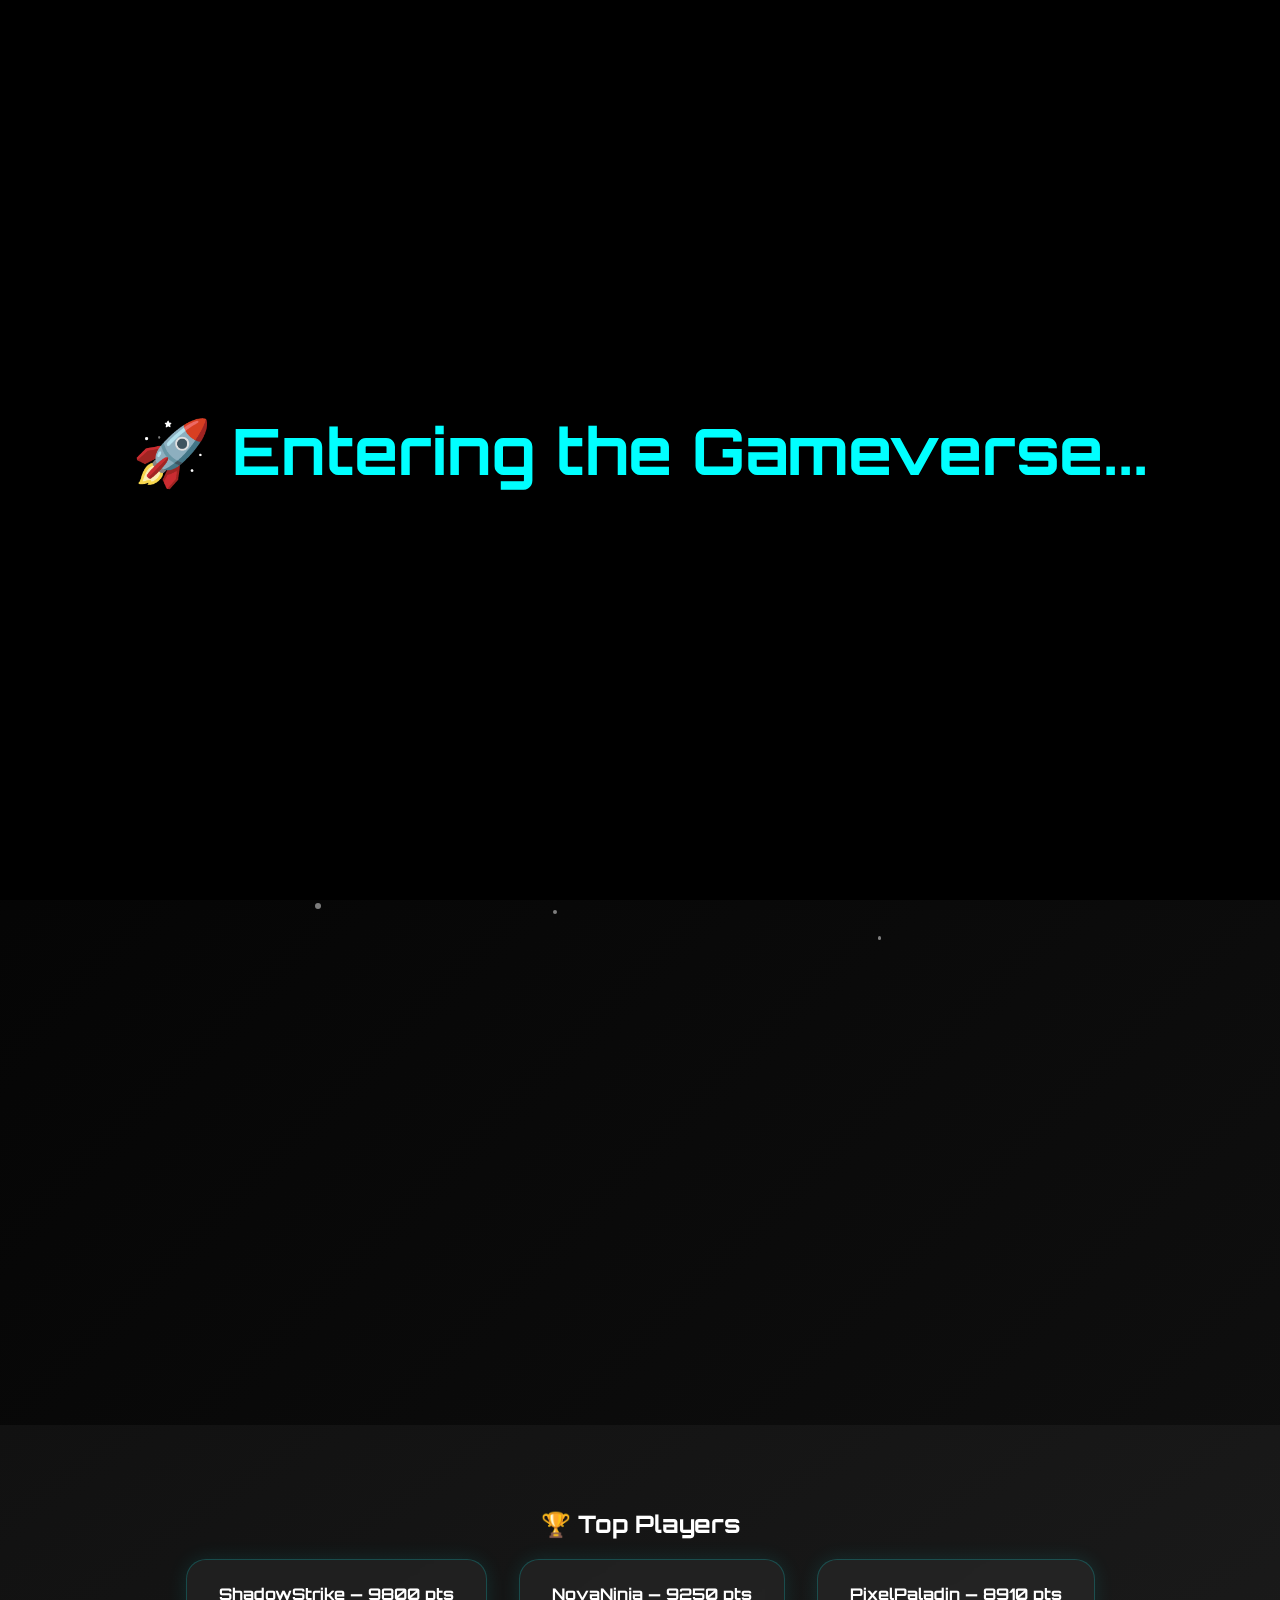
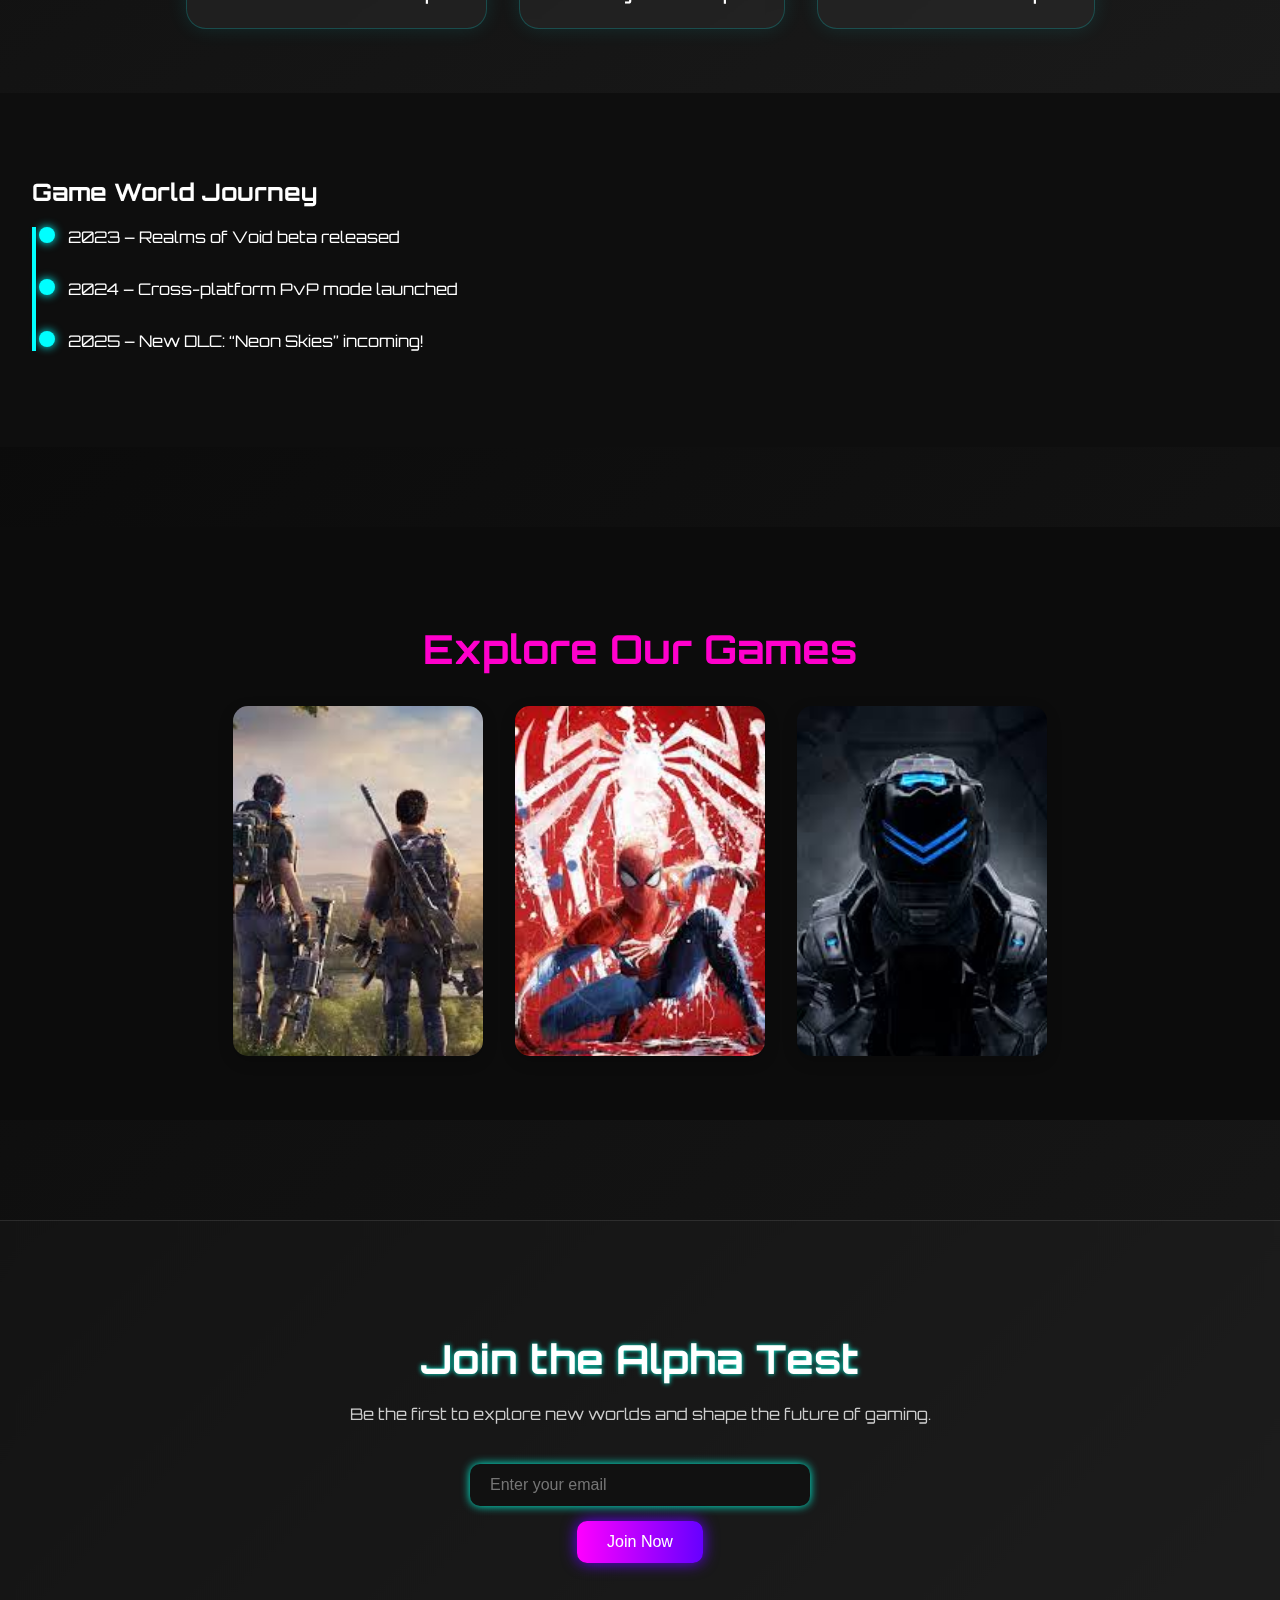
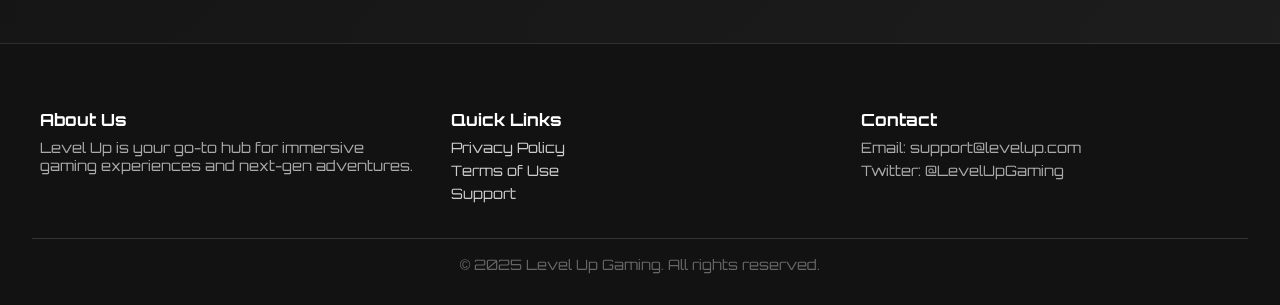
==== index.html @ 495de4a6 "Add files via upload" ====
<!DOCTYPE html>
<html lang="en">
<head>
  <meta charset="UTF-8" />
  <meta name="viewport" content="width=device-width, initial-scale=1.0" />
  <title>Level Up - Gaming Portal</title>
  <link href="https://fonts.googleapis.com/css2?family=Orbitron:wght@700&display=swap" rel="stylesheet">
  <link rel="stylesheet" href="style.css">
</head>
<body>
  <!-- Navbar -->
  <nav class="navbar">
    <div class="nav-logo">🎮 Level Up</div>
    <ul class="nav-links">
      <li><a href="#">Home</a></li>
      <li><a href="#">Games</a></li>
      <li><a href="about.html">About</a></li>
      <li><a href="contact.html">Contact</a></li>
    </ul>
  </nav>

  <!-- Loading Screen -->
<div id="loading-screen">
  <h1>🚀 Entering the Gameverse...</h1>
</div>


<!-- Parallax Background -->
<div class="parallax-container">
  <div class="parallax-layer layer-stars"></div>
  <div class="parallax-layer layer-planets"></div>
  <div class="parallax-layer layer-mist"></div>
</div>


  <!-- Hero Section -->
  <div class="hero">
    <div class="particles" id="particles"></div>
    <h1>LEVEL UP</h1>
    <p>Dive into the future of immersive gaming with breathtaking 3D experiences.</p>
    <button class="cta-button"  onclick="location.href='explore.html'">Explore Worlds</button>
  </div>

  <!-- Notification Message (Between Hero and Welcome) -->
<div class="notification">
  <p>🚀 New game worlds unlocked! Are you ready to explore?</p>
</div>



  <!-- Welcome Section -->
<section class="welcome">
  <h2>Welcome to the Future of Gaming</h2>
  <p>Get ready for immersive experiences like never before!</p>
  <button class="cta-button" onclick="location.href='join.html'">Join the Revolution</button>
</section>
<br>
<br>
<br>


<!-- Leaderboard Section -->
<section class="leaderboard">
  <h2>🏆 Top Players</h2>
  <div class="player-cards">
    <div class="player-card">ShadowStrike — 9800 pts</div>
    <div class="player-card">NovaNinja — 9250 pts</div>
    <div class="player-card">PixelPaladin — 8910 pts</div>
  </div>
</section>

<!-- Timeline Section -->
<section class="timeline">
  <h2>Game World Journey</h2>
  <ul>
    <li><span class="dot"></span><p>2023 – Realms of Void beta released</p></li>
    <li><span class="dot"></span><p>2024 – Cross-platform PvP mode launched</p></li>
    <li><span class="dot"></span><p>2025 – New DLC: “Neon Skies” incoming!</p></li>
  </ul>
</section>

<!-- Image Gallery Section -->
<section class="gallery">
  <h2>Explore Our Games</h2>
  <div class="gallery-container">
    <div class="gallery-item">
      <img src="game1.jpeg" alt="Game 1" />
      <div class="hover-overlay">Explore Now</div>
    </div>
    <div class="gallery-item">
      <img src="game2.jpeg" alt="Game 2" />
      <div class="hover-overlay">Explore Now</div>
    </div>
    <div class="gallery-item">
      <img src="game3.jpeg" alt="Game 3" />
      <div class="hover-overlay">Explore Now</div>
    </div>
  </div>
</section>
<!-- Cursor Trail Container  -->
<div id="cursor-trail"></div>

<!-- Join Alpha Section -->
<section class="join-alpha">
  <h2>Join the Alpha Test</h2>
  <p>Be the first to explore new worlds and shape the future of gaming.</p>
  <form class="alpha-form">
    <input type="email" placeholder="Enter your email" required />
    <button type="submit">Join Now</button>
  </form>
</section>




  <!-- Footer -->
  <footer class="footer">
    <div class="footer-container">
      <div>
        <h3>About Us</h3>
        <p>Level Up is your go-to hub for immersive gaming experiences and next-gen adventures.</p>
      </div>
      <div>
        <h3>Quick Links</h3>
        <ul>
          <li><a href="#">Privacy Policy</a></li>
          <li><a href="#">Terms of Use</a></li>
          <li><a href="#">Support</a></li>
        </ul>
      </div>
      <div>
        <h3>Contact</h3>
        <p>Email: support@levelup.com</p>
        <p>Twitter: @LevelUpGaming</p>
      </div>
    </div>
    <div class="footer-bottom">© 2025 Level Up Gaming. All rights reserved.</div>
  </footer>

  <!-- External JavaScript -->
  <script src="script.js"></script>
</body>
</html>
---- style.css ----
/* Reset & Base */
body {
    margin: 0;
    padding: 0;
    font-family: 'Orbitron', sans-serif;
    background: linear-gradient(135deg, #000000, #1a1a1a);
    color: white;
    overflow-x: hidden;
    scroll-behavior: smooth;
  }
  
  a {
    text-decoration: none;
    color: inherit;
  }
  
  ul {
    list-style: none;
    padding: 0;
    margin: 0;
  }
  
  /* Navbar */
  .navbar {
    display: flex;
    justify-content: space-between;
    align-items: center;
    padding: 1rem 2rem;
    background: #0e0e0e;
    position: sticky;
    top: 0;
    z-index: 100;
    box-shadow: 0 0 10px rgba(255, 0, 255, 0.3);
  }
  
  .nav-logo {
    font-size: 1.8rem;
    font-weight: bold;
    background: linear-gradient(90deg, #ffcc00, #ff00ff);
    -webkit-background-clip: text;
    background-clip: text;
    -webkit-text-fill-color: transparent;
    color: transparent;
  }
  
  .nav-links {
    display: flex;
    gap: 1.5rem;
  }
  
  .nav-links li a {
    color: #fff;
    font-size: 1rem;
    transition: color 0.3s ease;
  }
  
  .nav-links li a:hover {
    color: #ff00cc;
  }
  
  /* Hero Section */
  .hero {
    height: 100vh;
    display: flex;
    flex-direction: column;
    align-items: center;
    justify-content: center;
    text-align: center;
    perspective: 1000px;
    position: relative;
    overflow: hidden;
  }
  
  .hero h1 {
    font-size: 4.5rem;
    background: linear-gradient(90deg, #ffcc00, #ff00ff, #6600ff);
    background-clip: text;
    -webkit-background-clip: text;
    color: transparent;
    -webkit-text-fill-color: transparent;
    transform: rotateX(10deg);
    animation: fadeInZoom 2s ease forwards;
  }
  
  .hero p {
    font-size: 1.2rem;
    color: #ccc;
    max-width: 600px;
    margin-top: 1rem;
    animation: slideUp 1.5s ease forwards;
    opacity: 0;
    transform: translateY(40px);
    animation-delay: 1s;
  }
  
  .cta-button{
    margin-top: 2rem;
    padding: 1rem 2rem;
    background: linear-gradient(90deg, #4e00ff, #ff0080);
    border: none;
    color: white;
    font-size: 1rem;
    border-radius: 50px;
    cursor: pointer;
    transition: transform 0.3s ease, box-shadow 0.3s ease;
    animation: popIn 1s ease forwards;
    animation-delay: 2s;
    opacity: 0;
  }
  
  .cta-button:hover {
    transform: scale(1.1);
    box-shadow: 0 0 15px #ff00cc;
  }
  
  /* Particles */
  .particles {
    position: absolute;
    top: 0;
    left: 0;
    width: 100%;
    height: 100%;
    overflow: hidden;
    z-index: -1;
  }
  
  .particle {
    position: absolute;
    background: rgba(255, 255, 255, 0.479);
    border-radius: 50%;
    animation: float 8s infinite ease-in-out;
  }
  
  /* Footer */
  .footer {
    background: #121212;
    padding: 3rem 2rem 2rem;
    color: #aaa;
    font-size: 0.9rem;
  }
  
  .footer-container {
    display: grid;
    grid-template-columns: repeat(auto-fit, minmax(180px, 1fr));
    gap: 2rem;
    max-width: 1200px;
    margin: auto;
  }
  
  .footer-container h3 {
    color: #fff;
    margin-bottom: 0.5rem;
  }
  
  .footer-container p, 
  .footer-container li {
    margin: 0.3rem 0;
  }
  
  .footer-container a {
    color: #ccc;
    transition: color 0.3s;
  }
  
  .footer-container a:hover {
    color: #fff;
  }
  
  .footer-bottom {
    text-align: center;
    margin-top: 2rem;
    border-top: 1px solid #333;
    padding-top: 1rem;
    color: #666;
  }
  
  /* Animations */
  @keyframes fadeInZoom {
    0% {
      opacity: 0;
      transform: scale(0.7) rotateX(10deg);
    }
    100% {
      opacity: 1;
      transform: scale(1) rotateX(0);
    }
  }
  
  @keyframes slideUp {
    to {
      opacity: 1;
      transform: translateY(0);
    }
  }
  
  @keyframes popIn {
    to {
      opacity: 1;
      transform: scale(1);
    }
  }
  
  @keyframes float {
    0% {
      transform: translateY(0);
    }
    50% {
      transform: translateY(-40px);
    }
    100% {
      transform: translateY(0);
    }
  }

  /* Welcome Section */
.welcome {
    text-align: center;
    margin-top: 5rem;
    opacity: 0;
    transform: translateY(40px);
    animation: fadeInUp 2s ease forwards;
  }
  
  .welcome h2 {
    font-size: 2.5rem;
    color: #ff00cc;
    margin-bottom: 1rem;
  }
  
  .welcome p {
    font-size: 1.2rem;
    color: #fff;
    margin-bottom: 2rem;
  }
  
  .welcome .cta-button {
    padding: 1rem 2rem;
    background: linear-gradient(90deg, #4e00ff, #ff0080);
    border: none;
    color: white;
    font-size: 1rem;
    border-radius: 50px;
    cursor: pointer;
    transition: transform 0.3s ease, box-shadow 0.3s ease;
  }
  
  .welcome .cta-button:hover {
    transform: scale(1.1);
    box-shadow: 0 0 15px #ff00cc;
  }
  
  /* Image Gallery */
  .gallery {
    text-align: center;
    margin: 5rem auto;
  }
  
  .gallery h2 {
    font-size: 2.5rem;
    color: #ff00cc;
    margin-bottom: 2rem;
  }
  
  .gallery-container {
    display: flex;
    gap: 2rem;
    justify-content: center;
  }
  
  .gallery-item {
    position: relative;
    overflow: hidden;
    width: 250px;
    height: 350px;
    border-radius: 15px;
    box-shadow: 0 5px 15px rgba(0, 0, 0, 0.2);
    transition: transform 0.3s ease, box-shadow 0.3s ease;
  }
  
  .gallery-item:hover {
    transform: scale(1.1);
    box-shadow: 0 0 30px rgba(0, 0, 0, 0.5);
  }
  
  .gallery-item img {
    width: 100%;
    height: 100%;
    object-fit: cover;
    transition: transform 0.5s ease;
  }
  
  .gallery-item:hover img {
    transform: scale(1.2);
  }
  
  .hover-overlay {
    position: absolute;
    top: 50%;
    left: 50%;
    transform: translate(-50%, -50%);
    font-size: 1.5rem;
    color: #fff;
    background-color: rgba(0, 0, 0, 0.5);
    padding: 0.5rem 1rem;
    border-radius: 5px;
    opacity: 0;
    transition: opacity 0.3s ease;
  }
  
  .gallery-item:hover .hover-overlay {
    opacity: 1;
  }
  
  /* Animations */
  @keyframes fadeInUp {
    to {
      opacity: 1;
      transform: translateY(0);
    }
  }
  
  .cursor-light {
    position: fixed;
    width: 16px;
    height: 16px;
    border-radius: 50%;
    pointer-events: none;
    background: radial-gradient(circle, rgba(244, 246, 246, 0.8), transparent);
    box-shadow: 0 0 20px rgba(249, 250, 250, 0.975), 0 0 40px rgb(250, 252, 252);
    animation: lightPulse 0.4s ease-out forwards;
    z-index: 9999;
  }
  
  @keyframes lightPulse {
    0% {
      transform: scale(1);
      opacity: 1;
      filter: brightness(2);
    }
    100% {
      transform: scale(1.8);
      opacity: 0;
      filter: brightness(1);
    }
  }
  
  /* Gallery */
.gallery {
  padding: 4rem 2rem;
  background: #0c0c0c;
  text-align: center;
}
.gallery-grid {
  display: flex;
  gap: 1.5rem;
  justify-content: center;
  flex-wrap: wrap;
}
.gallery-grid img {
  border-radius: 16px;
  transition: transform 0.3s ease;
  box-shadow: 0 0 20px rgba(0,255,255,0.2);
}
.gallery-grid img:hover {
  transform: scale(1.05);
  box-shadow: 0 0 40px rgba(0,255,255,0.4);
}

/* Leaderboard */
.leaderboard {
  padding: 4rem 2rem;
  background: linear-gradient(145deg, #111, #1a1a1a);
  color: #fff;
  text-align: center;
}
.player-cards {
  display: flex;
  gap: 2rem;
  justify-content: center;
  flex-wrap: wrap;
}
.player-card {
  backdrop-filter: blur(8px);
  background: rgba(255, 255, 255, 0.05);
  border: 1px solid #00ffff33;
  padding: 1.5rem 2rem;
  border-radius: 20px;
  box-shadow: 0 0 20px rgba(0,255,255,0.1);
  font-weight: bold;
  transition: transform 0.3s ease;
}
.player-card:hover {
  transform: scale(1.05);
  box-shadow: 0 0 30px rgba(0,255,255,0.3);
}

/* Timeline */
.timeline {
  padding: 4rem 2rem;
  color: #fff;
  background: #0e0e0e;
}
.timeline ul {
  list-style: none;
  border-left: 4px solid #00ffff;
  padding-left: 2rem;
}
.timeline li {
  margin-bottom: 2rem;
  position: relative;
}
.timeline li .dot {
  width: 16px;
  height: 16px;
  background: #00ffff;
  border-radius: 50%;
  position: absolute;
  left: -29px;
  top: 0;
  box-shadow: 0 0 10px #00ffff;
}

/* Loading Screen */
#loading-screen {
  position: fixed;
  inset: 0;
  background: #000;
  color: #00ffff;
  display: flex;
  justify-content: center;
  align-items: center;
  font-size: 2rem;
  z-index: 9999;
  animation: fadeOut 2.5s ease-out forwards;
  animation-delay: 1.5s;
}

@keyframes fadeOut {
  to {
    opacity: 0;
    visibility: hidden;
  }
}

/* Notification Styles */
.notification {
  position: relative;
  top: 50%;
  left: -100%;  /* Initially off-screen to the left */
  transform: translateY(-50%);
  background: rgba(250, 253, 253, 0.075);
  padding: 1rem 2rem;
  font-size: 1.5rem;
  font-weight: bold;
  color: #fff;
  border-radius: 10px;
  animation: slideInOut 6s ease-in-out infinite;  /* Infinite loop */
}

@keyframes slideInOut {
  0% {
    left: -100%;  /* Start off-screen to the left */
    opacity: 0;
  }
  25% {
    left: 10%;  /* Slide in slightly */
    opacity: 1;
  }
  50% {
    left: 0;  /* Fully visible and in position */
    opacity: 1;
  }
  75% {
    left: -10%;  /* Slide out slightly */
    opacity: 1;
  }
  100% {
    left: -100%;  /* Move completely out of view to the left */
    opacity: 0;
  }
}

/* Parallax Container */
.parallax-container {
  position: fixed;
  top: 0;
  left: 0;
  width: 100%;
  height: 100%;
  pointer-events: none; /* Allows interaction with content above it */
  z-index: -2;
  overflow: hidden;
}

/* Each Layer */
.parallax-layer {
  position: absolute;
  width: 200%;
  height: 200%;
  background-repeat: repeat;
  background-position: center;
  background-size: cover;
}

/* Stars Layer (small bright stars) */
.layer-stars {
  background-image: url('https://www.transparenttextures.com/patterns/stardust.png');
  z-index: -3;
}

/* Planets Layer */
.layer-planets {
  background-image: url('https://cdn.pixabay.com/photo/2020/02/18/17/53/space-4858038_960_720.jpg');
  opacity: 0.2;
  z-index: -4;
}

/* Mist Layer */
.layer-mist {
  background-image: url('https://www.transparenttextures.com/patterns/clouds.png');
  opacity: 0.1;
  z-index: -5;
}

.join-alpha {
  text-align: center;
  padding: 80px 20px;
  background: rgba(255, 255, 255, 0.02);
  backdrop-filter: blur(6px);
  border-top: 1px solid rgba(255, 255, 255, 0.1);
  border-bottom: 1px solid rgba(255, 255, 255, 0.1);
  margin-top: 100px;
  z-index: 1;
}

.join-alpha h2 {
  font-size: 2.5rem;
  color: #fff;
  margin-bottom: 20px;
  text-shadow: 0 0 5px #00ffe0;
}

.join-alpha p {
  color: #ccc;
  margin-bottom: 40px;
}

.alpha-form {
  display: flex;
  flex-direction: column;
  align-items: center;
  gap: 15px;
}

.alpha-form input[type="email"] {
  padding: 12px 20px;
  border: none;
  border-radius: 10px;
  background: #111;
  color: #fff;
  width: 300px;
  font-size: 1rem;
  box-shadow: 0 0 10px #00ffe0;
  transition: 0.3s ease;
}

.alpha-form input:focus {
  outline: none;
  box-shadow: 0 0 20px #00ffe0, 0 0 30px #00ffe0;
}

.alpha-form button {
  padding: 12px 30px;
  border: none;
  border-radius: 10px;
  background: linear-gradient(90deg, #ff00ff, #6600ff);
  color: white;
  font-size: 1rem;
  cursor: pointer;
  box-shadow: 0 0 15px #6600ff;
  transition: 0.3s ease;
}

.alpha-form button:hover {
  transform: scale(1.05);
  box-shadow: 0 0 20px #ff00ff, 0 0 30px #6600ff;
}

/* === Inner Page Styles === */
body.inner-page {
  background: radial-gradient(ellipse at top, #0e0e1f, #000);
  color: #fff;
  font-family: 'Orbitron', sans-serif;
  padding: 60px 20px;
  overflow-x: hidden;
}

.inner-content {
  max-width: 1000px;
  margin: 0 auto;
  text-align: center;
  animation: fadeInUp 1.2s ease forwards;
}
.inner-content h1 {
  font-size: 3rem;
  background: linear-gradient(to right, #ff00cc, #3333ff);
  background-clip: text;
  -webkit-background-clip: text; /* Needed for Safari and Chrome */
  -webkit-text-fill-color: transparent; /* Needed to reveal background inside text */
  color: transparent; /* Fallback for non-supported browsers */
  margin-bottom: 1rem;
}


.inner-content p {
  font-size: 1.2rem;
  margin-bottom: 2.5rem;
  color: #ccc;
}

.game-worlds {
  display: flex;
  flex-wrap: wrap;
  justify-content: center;
  gap: 30px;
  
}

.world-card {
  background: rgba(255, 255, 255, 0.05);
  border: 1px solid rgba(255, 255, 255, 0.1);
  border-radius: 20px;
  padding: 30px 20px;
  width: 250px;
  height: 180px;
  font-size: 1.3rem;
  font-weight: bold;
  text-transform: uppercase;
  letter-spacing: 1px;
  color: #fff;
  box-shadow: 0 0 20px rgba(0, 255, 255, 0.1);
  backdrop-filter: blur(10px);
  cursor: pointer;
  position: relative;
  overflow: hidden;
  transition: transform 0.4s ease, box-shadow 0.4s ease;
}

.world-card::before {
  content: '';
  position: absolute;
  top: -50%;
  left: -50%;
  width: 200%;
  height: 200%;
  background: radial-gradient(circle, rgba(0,255,255,0.3), transparent 70%);
  transform: rotate(45deg);
  transition: all 0.8s ease;
}

.world-card:hover::before {
  top: 0%;
  left: 0%;
  transform: rotate(0deg);
}

.world-card:hover {
  transform: scale(1.05);
  box-shadow: 0 0 30px rgba(0, 255, 255, 0.6);
}

/* Footer Styling */
.footer2 {
  background: rgba(0, 0, 0, 0.9);
  color: #ccc;
  text-align: center;
  padding: 40px 20px;
  margin-top: 80px;
  border-top: 1px solid rgba(255, 255, 255, 0.1);
  box-shadow: 0 -5px 20px rgba(255, 0, 255, 0.1);
  font-size: 0.9rem;
 
}

.footer2 p {
  margin: 5px 0;
  color: #888;
}


/* Animation Keyframes */
@keyframes fadeInUp {
  0% {
    opacity: 0;
    transform: translateY(50px);
  }
  100% {
    opacity: 1;
    transform: translateY(0);
  }
}
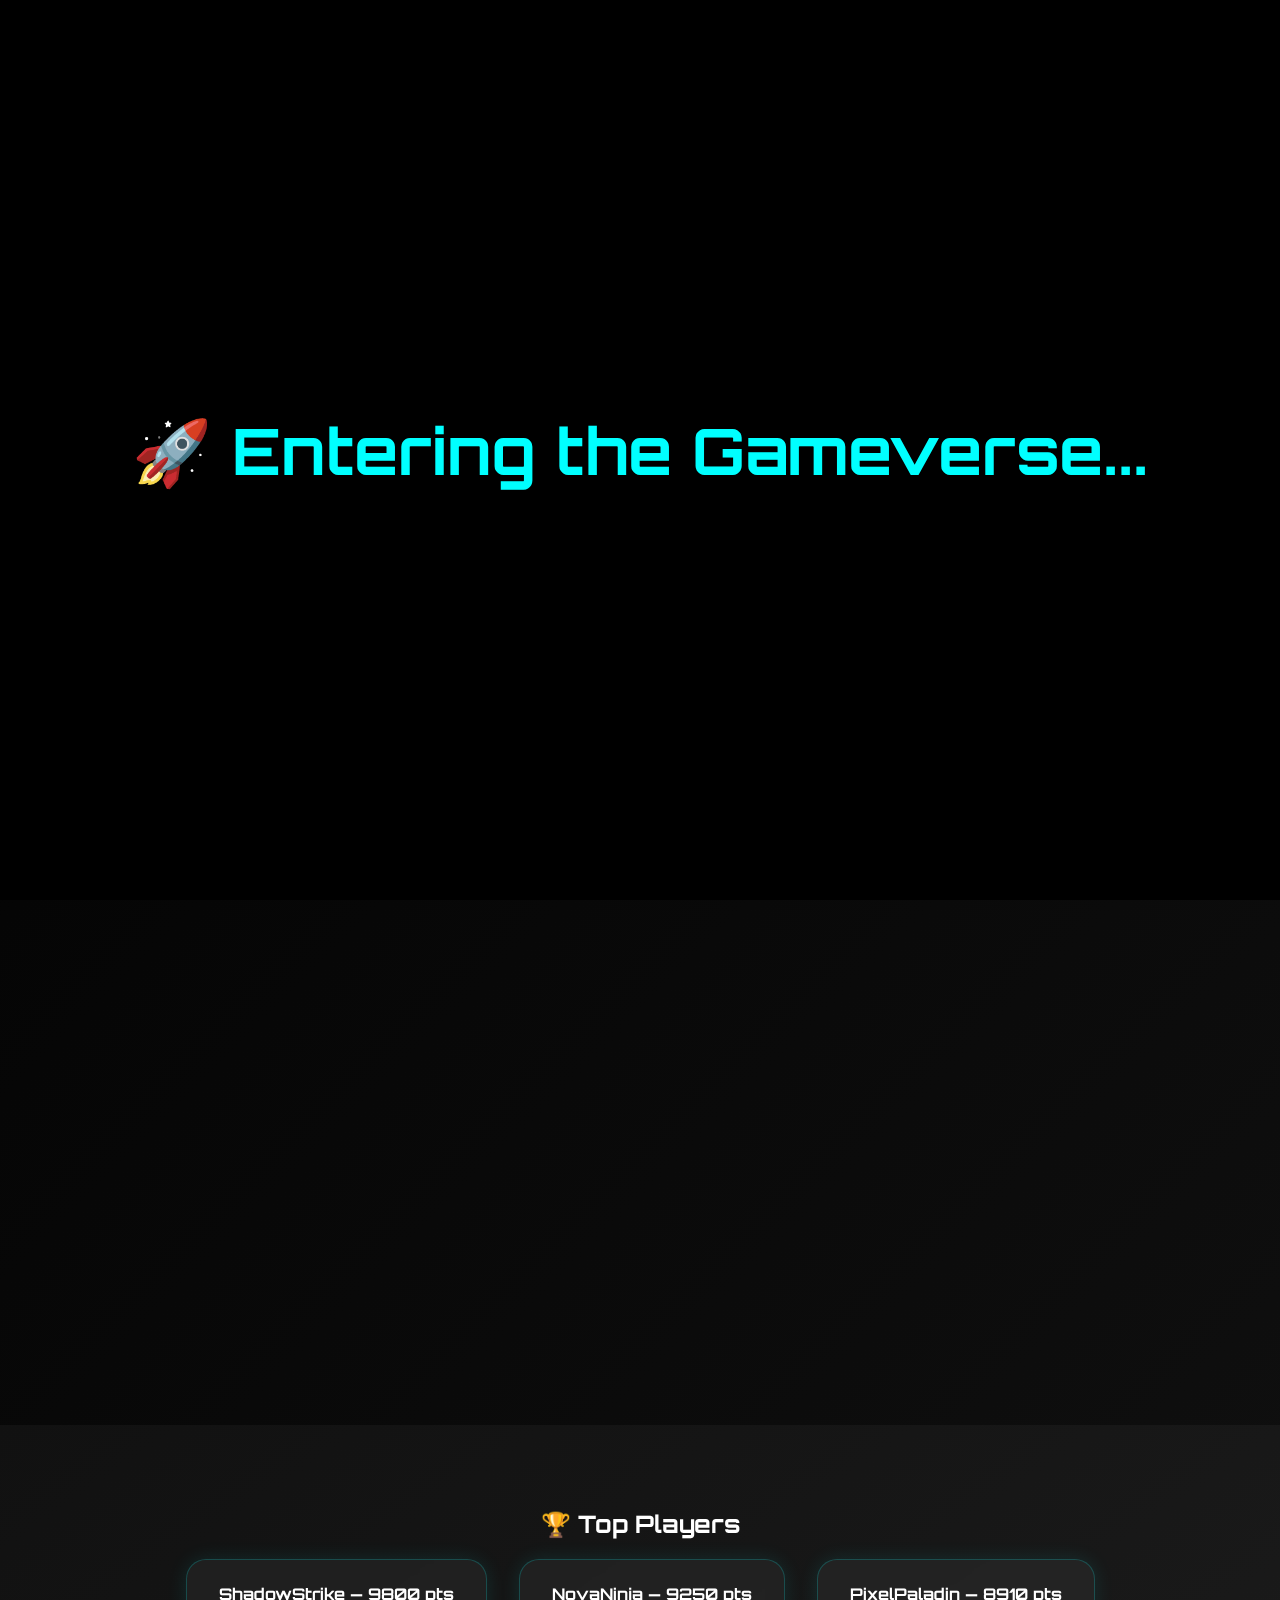
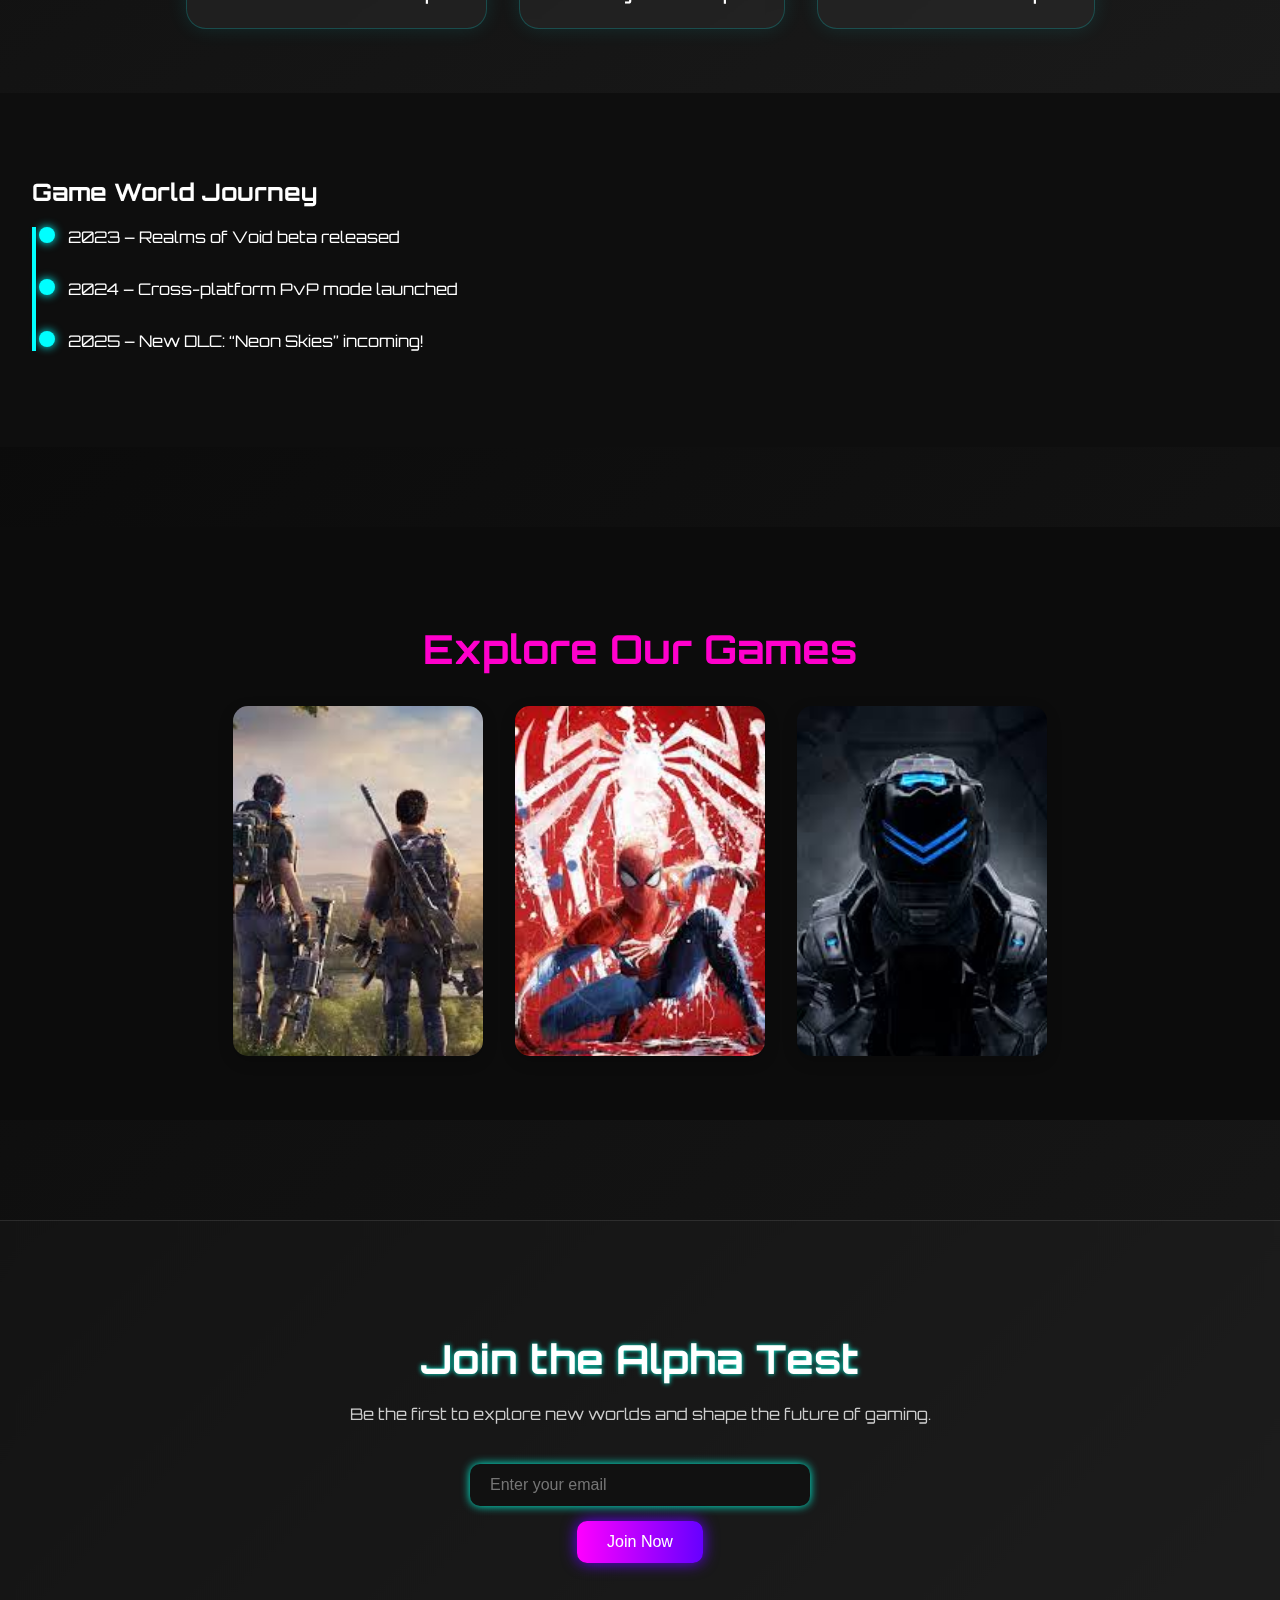
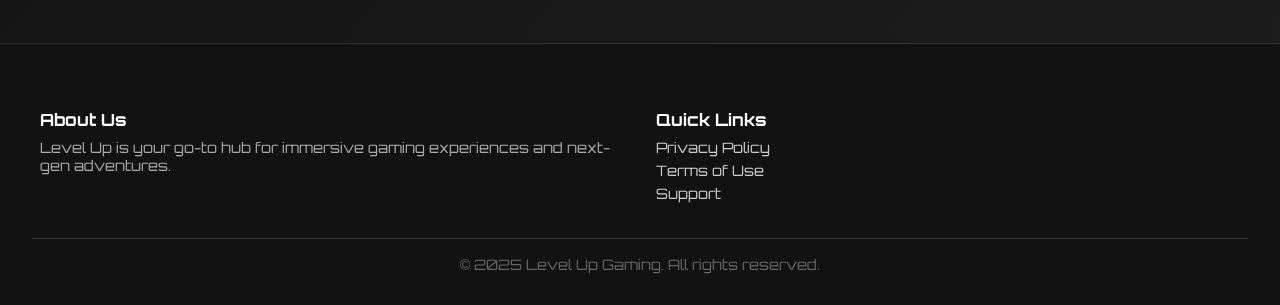
==== commit fe934ef9: "Update index.html" ====
--- a/index.html
+++ b/index.html
@@ -128,11 +128,6 @@
           <li><a href="#">Support</a></li>
         </ul>
       </div>
-      <div>
-        <h3>Contact</h3>
-        <p>Email: support@levelup.com</p>
-        <p>Twitter: @LevelUpGaming</p>
-      </div>
     </div>
     <div class="footer-bottom">© 2025 Level Up Gaming. All rights reserved.</div>
   </footer>
--- a/style.css
+++ b/style.css
@@ -699,3 +699,99 @@
     transform: translateY(0);
   }
 }
+/* =======================
+   Responsive Design Tweaks
+   ======================= */
+
+/* General Reset for Mobile Overflow */
+body, html {
+  overflow-x: hidden;
+}
+
+/* Navbar */
+@media (max-width: 768px) {
+  .navbar {
+    flex-direction: column;
+    align-items: flex-start;
+    padding: 1rem;
+    width: 100%;
+  }
+  .nav-links {
+    flex-direction: column;
+    width: 100%;
+  }
+  .nav-links li {
+    margin: 0.5rem 0;
+  }
+}
+
+/* Hero Section */
+@media (max-width: 768px) {
+  .hero h1 {
+    font-size: 2.5rem;
+  }
+  .hero p {
+    font-size: 1rem;
+    padding: 0 1rem;
+  }
+  .cta-button {
+    padding: 0.75rem 1.25rem;
+    font-size: 1rem;
+  }
+}
+
+/* Welcome Section */
+@media (max-width: 768px) {
+  .welcome h2 {
+    font-size: 1.8rem;
+  }
+  .welcome p {
+    font-size: 1rem;
+    padding: 0 1rem;
+  }
+}
+
+/* Notification Section */
+@media (max-width: 768px) {
+  .notification p {
+    font-size: 1rem;
+    padding: 0.5rem 1rem;
+  }
+}
+
+/* Footer */
+@media (max-width: 768px) {
+  .footer2 {
+    display: flex;
+    flex-direction: column;
+    text-align: center;
+    padding: 1rem;
+    width: 100%;
+    box-sizing: border-box;
+  }
+  .footer2 div {
+    margin: 0.5rem 0;
+    word-wrap: break-word;
+  }
+}
+
+/* Explore Cards */
+@media (max-width: 768px) {
+  .explore-cards {
+    display: grid;
+    grid-template-columns: 1fr;
+    gap: 1rem;
+    padding: 1rem;
+    width: 100%;
+    box-sizing: border-box;
+  }
+}
+
+/* Notification Text Robot Style */
+@media (max-width: 768px) {
+  .notification-robot {
+    font-size: 1rem;
+    transform: translateX(0);
+    animation: slideIn 3s ease-in-out infinite;
+  }
+}
